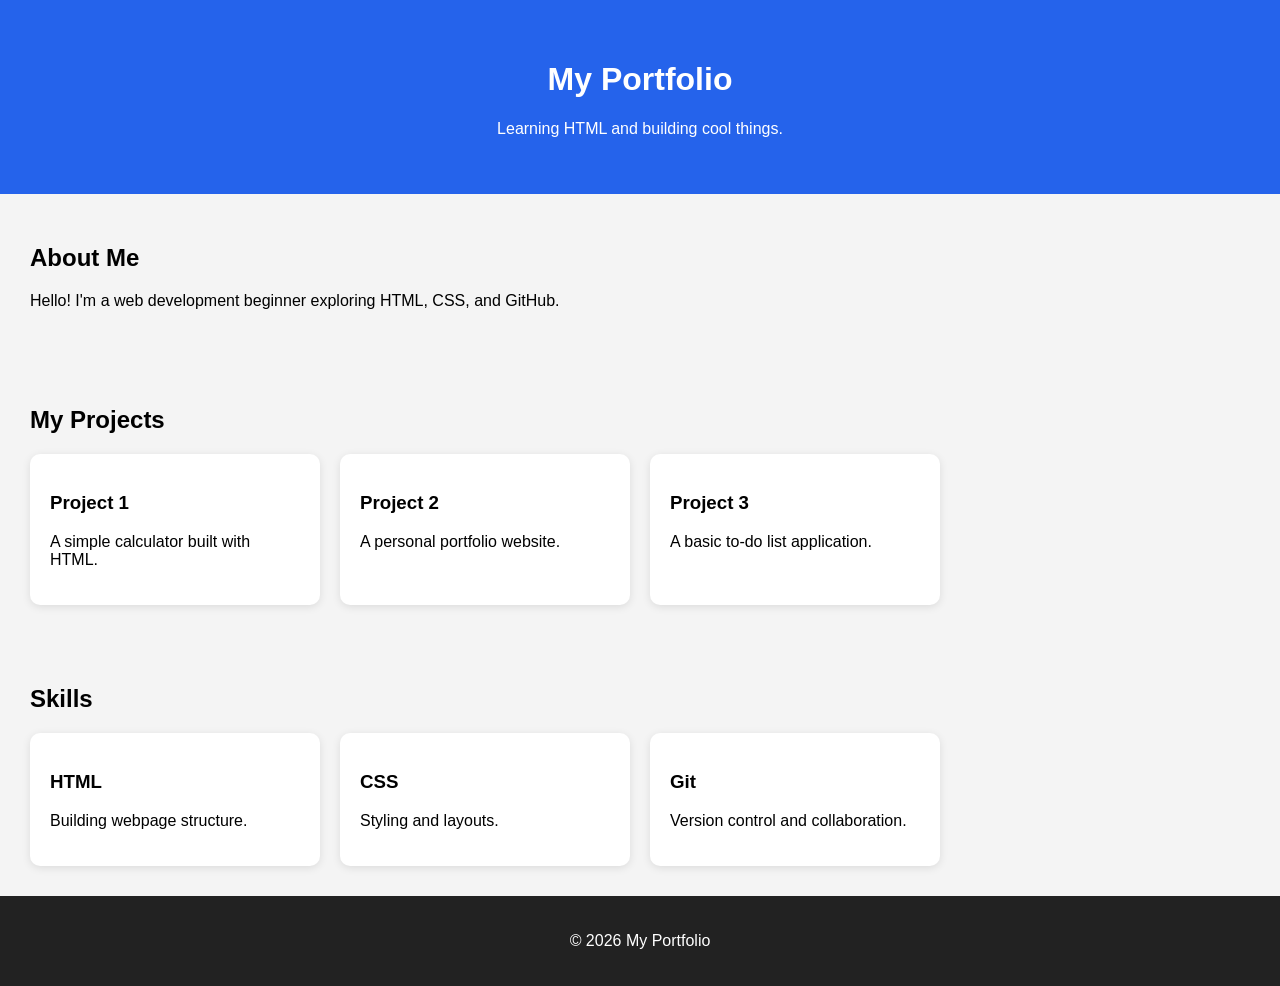
==== website.html @ 2ed555af "modified website.html with additional content" ====
<!DOCTYPE html>
<html lang="en">
<head>
    <meta charset="UTF-8">
    <meta name="viewport" content="width=device-width, initial-scale=1.0">
    <title>Simple Portfolio</title>

    <style>
        body {
            font-family: Arial, sans-serif;
            margin: 0;
            background-color: #f4f4f4;
        }

        header {
            background-color: #2563eb;
            color: white;
            text-align: center;
            padding: 40px 20px;
        }

        section {
            padding: 30px;
        }

        .cards {
            display: flex;
            gap: 20px;
            flex-wrap: wrap;
        }

        .card {
            background: white;
            padding: 20px;
            width: 250px;
            border-radius: 10px;
            box-shadow: 0 2px 8px rgba(0,0,0,0.1);
        }

        footer {
            text-align: center;
            padding: 20px;
            background: #222;
            color: white;
        }
    </style>
</head>
<body>

    <header>
        <h1>My Portfolio</h1>
        <p>Learning HTML and building cool things.</p>
    </header>

    <section>
        <h2>About Me</h2>
        <p>
            Hello! I'm a web development beginner exploring HTML, CSS,
            and GitHub.
        </p>
    </section>

    <section>
        <h2>My Projects</h2>

        <div class="cards">
            <div class="card">
                <h3>Project 1</h3>
                <p>A simple calculator built with HTML.</p>
            </div>

            <div class="card">
                <h3>Project 2</h3>
                <p>A personal portfolio website.</p>
            </div>

            <div class="card">
                <h3>Project 3</h3>
                <p>A basic to-do list application.</p>
            </div>
        </div>
    </section>

    <section>
        <h2>Skills</h2>

        <div class="cards">
            <div class="card">
                <h3>HTML</h3>
                <p>Building webpage structure.</p>
            </div>

            <div class="card">
                <h3>CSS</h3>
                <p>Styling and layouts.</p>
            </div>

            <div class="card">
                <h3>Git</h3>
                <p>Version control and collaboration.</p>
            </div>
        </div>
    </section>

    <footer>
        <p>© 2026 My Portfolio</p>
    </footer>

</body>
</html>
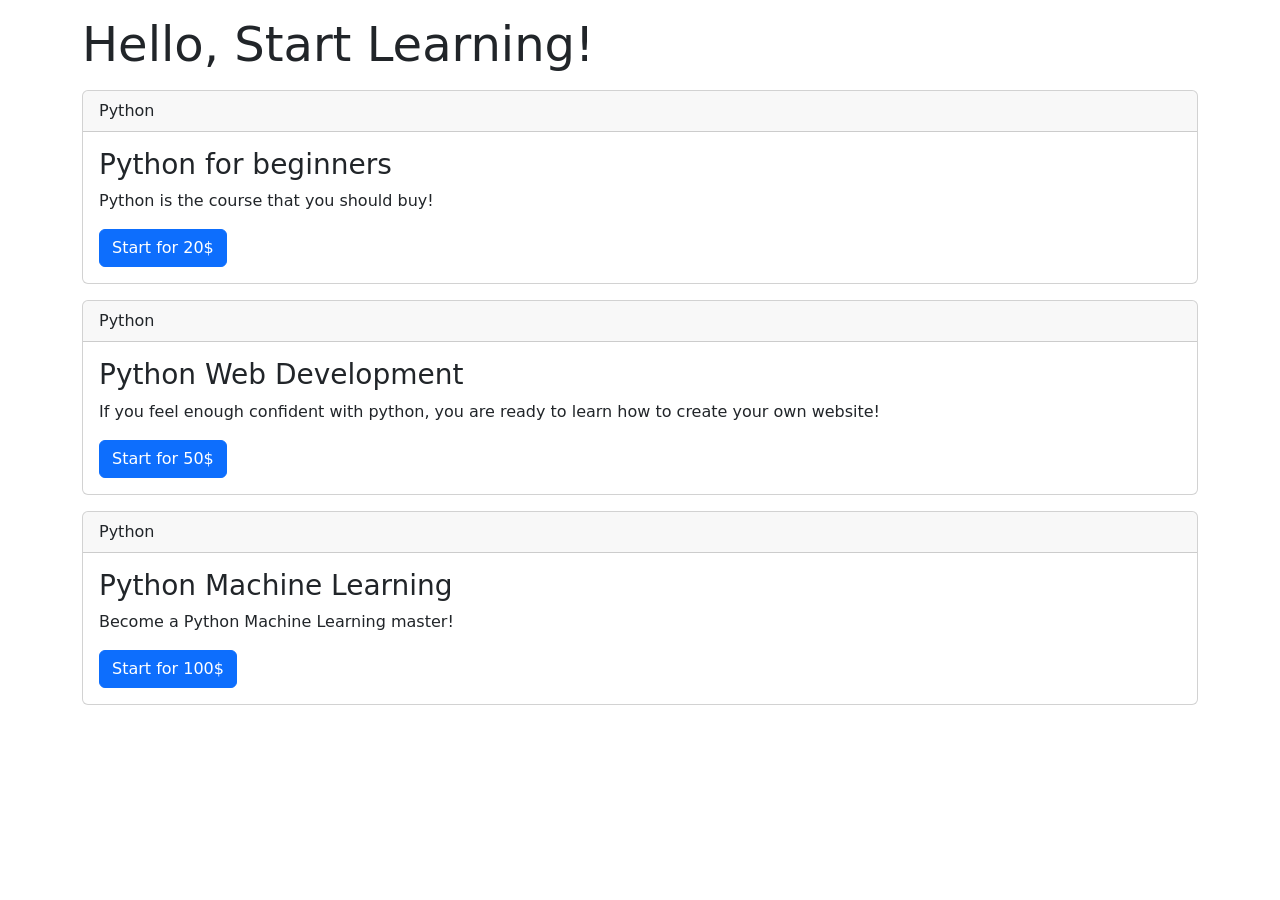
==== commit 4bb690ad: "updated html with the exact code from YT" ====
--- a/website.html
+++ b/website.html
@@ -3,108 +3,77 @@
 <head>
     <meta charset="UTF-8">
     <meta name="viewport" content="width=device-width, initial-scale=1.0">
-    <title>Simple Portfolio</title>
 
-    <style>
-        body {
-            font-family: Arial, sans-serif;
-            margin: 0;
-            background-color: #f4f4f4;
-        }
+    <title>Learning Courses</title>
 
-        header {
-            background-color: #2563eb;
-            color: white;
-            text-align: center;
-            padding: 40px 20px;
-        }
-
-        section {
-            padding: 30px;
-        }
-
-        .cards {
-            display: flex;
-            gap: 20px;
-            flex-wrap: wrap;
-        }
-
-        .card {
-            background: white;
-            padding: 20px;
-            width: 250px;
-            border-radius: 10px;
-            box-shadow: 0 2px 8px rgba(0,0,0,0.1);
-        }
-
-        footer {
-            text-align: center;
-            padding: 20px;
-            background: #222;
-            color: white;
-        }
-    </style>
+    <link href="https://cdn.jsdelivr.net/npm/bootstrap@5.3.8/dist/css/bootstrap.min.css" rel="stylesheet">
 </head>
 <body>
 
-    <header>
-        <h1>My Portfolio</h1>
-        <p>Learning HTML and building cool things.</p>
-    </header>
+<div class="container mt-3">
 
-    <section>
-        <h2>About Me</h2>
-        <p>
-            Hello! I'm a web development beginner exploring HTML, CSS,
-            and GitHub.
-        </p>
-    </section>
+    <h1 class="display-5 mb-3">Hello, Start Learning!</h1>
 
-    <section>
-        <h2>My Projects</h2>
+    <div class="card mb-3">
+        <div class="card-header">
+            Python
+        </div>
 
-        <div class="cards">
-            <div class="card">
-                <h3>Project 1</h3>
-                <p>A simple calculator built with HTML.</p>
-            </div>
+        <div class="card-body">
+            <h3 class="card-title">Python for beginners</h3>
 
-            <div class="card">
-                <h3>Project 2</h3>
-                <p>A personal portfolio website.</p>
-            </div>
+            <p class="card-text">
+                Python is the course that you should buy!
+            </p>
 
-            <div class="card">
-                <h3>Project 3</h3>
-                <p>A basic to-do list application.</p>
-            </div>
+            <a href="#" class="btn btn-primary">
+                Start for 20$
+            </a>
         </div>
-    </section>
+    </div>
 
-    <section>
-        <h2>Skills</h2>
+    <div class="card mb-3">
+        <div class="card-header">
+            Python
+        </div>
 
-        <div class="cards">
-            <div class="card">
-                <h3>HTML</h3>
-                <p>Building webpage structure.</p>
-            </div>
+        <div class="card-body">
+            <h3 class="card-title">
+                Python Web Development
+            </h3>
 
-            <div class="card">
-                <h3>CSS</h3>
-                <p>Styling and layouts.</p>
-            </div>
+            <p class="card-text">
+                If you feel enough confident with python, you are ready
+                to learn how to create your own website!
+            </p>
 
-            <div class="card">
-                <h3>Git</h3>
-                <p>Version control and collaboration.</p>
-            </div>
+            <a href="#" class="btn btn-primary">
+                Start for 50$
+            </a>
         </div>
-    </section>
+    </div>
 
-    <footer>
-        <p>© 2026 My Portfolio</p>
-    </footer>
+    <div class="card">
+        <div class="card-header">
+            Python
+        </div>
+
+        <div class="card-body">
+            <h3 class="card-title">
+                Python Machine Learning
+            </h3>
+
+            <p class="card-text">
+                Become a Python Machine Learning master!
+            </p>
+
+            <a href="#" class="btn btn-primary">
+                Start for 100$
+            </a>
+        </div>
+    </div>
+
+</div>
 
 </body>
 </html>
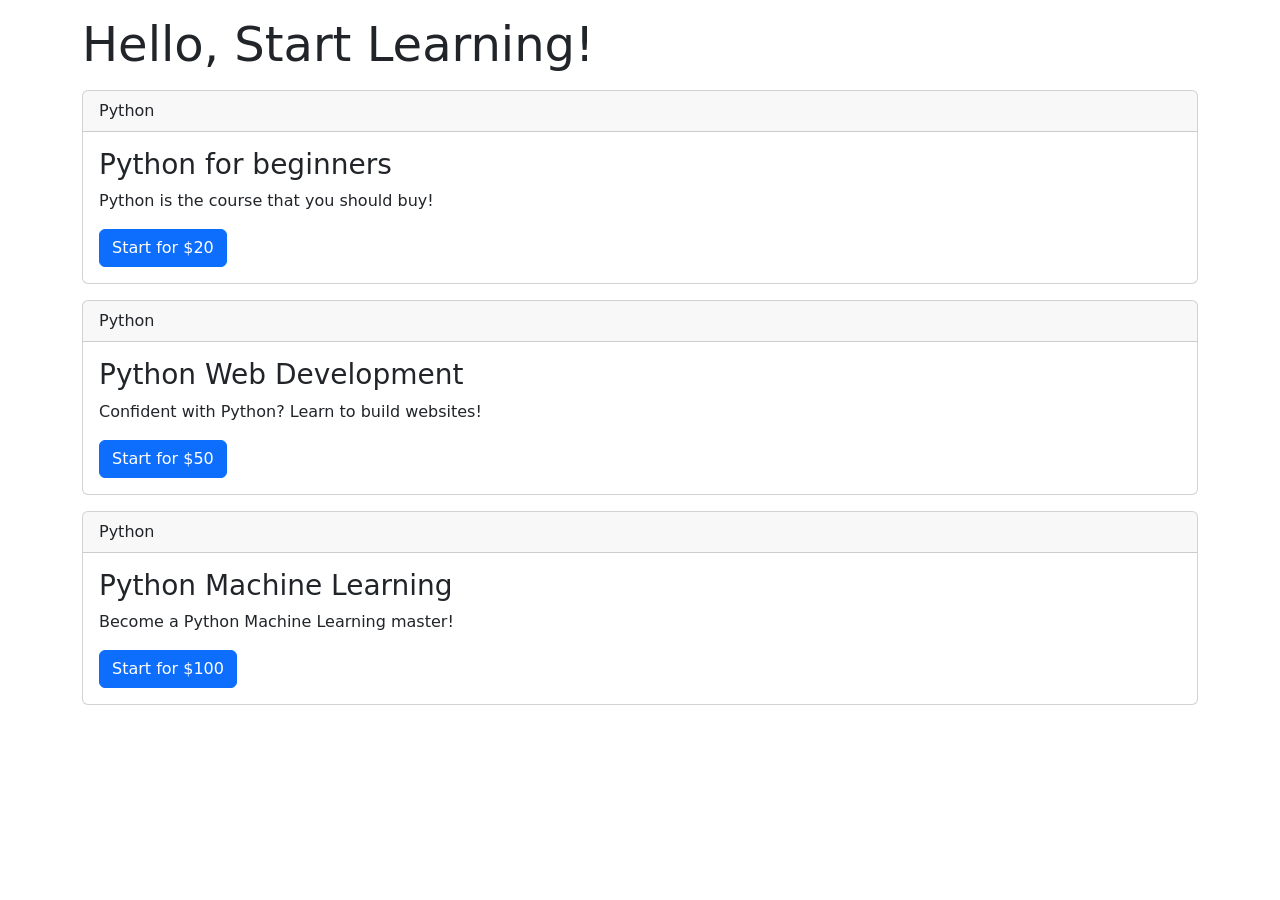
==== commit 12c2511d: "modified the html into less no.of lines" ====
--- a/website.html
+++ b/website.html
@@ -1,79 +1,44 @@
 <!DOCTYPE html>
 <html lang="en">
 <head>
-    <meta charset="UTF-8">
-    <meta name="viewport" content="width=device-width, initial-scale=1.0">
-
-    <title>Learning Courses</title>
-
-    <link href="https://cdn.jsdelivr.net/npm/bootstrap@5.3.8/dist/css/bootstrap.min.css" rel="stylesheet">
+  <meta charset="UTF-8">
+  <meta name="viewport" content="width=device-width, initial-scale=1.0">
+  <title>Learning Courses</title>
+  <link href="https://cdn.jsdelivr.net/npm/bootstrap@5.3.8/dist/css/bootstrap.min.css" rel="stylesheet">
 </head>
 <body>
+<div class="container mt-3">
+  <h1 class="display-5 mb-3">Hello, Start Learning!</h1>
 
-<div class="container mt-3">
+  <!-- Course Card -->
+  <div class="card mb-3">
+    <div class="card-header">Python</div>
+    <div class="card-body">
+      <h3 class="card-title">Python for beginners</h3>
+      <p class="card-text">Python is the course that you should buy!</p>
+      <a href="#" class="btn btn-primary">Start for $20</a>
+    </div>
+  </div>
 
-    <h1 class="display-5 mb-3">Hello, Start Learning!</h1>
+  <!-- Course Card -->
+  <div class="card mb-3">
+    <div class="card-header">Python</div>
+    <div class="card-body">
+      <h3 class="card-title">Python Web Development</h3>
+      <p class="card-text">Confident with Python? Learn to build websites!</p>
+      <a href="#" class="btn btn-primary">Start for $50</a>
+    </div>
+  </div>
 
-    <div class="card mb-3">
-        <div class="card-header">
-            Python
-        </div>
-
-        <div class="card-body">
-            <h3 class="card-title">Python for beginners</h3>
-
-            <p class="card-text">
-                Python is the course that you should buy!
-            </p>
-
-            <a href="#" class="btn btn-primary">
-                Start for 20$
-            </a>
-        </div>
+  <!-- Course Card -->
+  <div class="card">
+    <div class="card-header">Python</div>
+    <div class="card-body">
+      <h3 class="card-title">Python Machine Learning</h3>
+      <p class="card-text">Become a Python Machine Learning master!</p>
+      <a href="#" class="btn btn-primary">Start for $100</a>
     </div>
-
-    <div class="card mb-3">
-        <div class="card-header">
-            Python
-        </div>
-
-        <div class="card-body">
-            <h3 class="card-title">
-                Python Web Development
-            </h3>
-
-            <p class="card-text">
-                If you feel enough confident with python, you are ready
-                to learn how to create your own website!
-            </p>
-
-            <a href="#" class="btn btn-primary">
-                Start for 50$
-            </a>
-        </div>
-    </div>
-
-    <div class="card">
-        <div class="card-header">
-            Python
-        </div>
-
-        <div class="card-body">
-            <h3 class="card-title">
-                Python Machine Learning
-            </h3>
-
-            <p class="card-text">
-                Become a Python Machine Learning master!
-            </p>
-
-            <a href="#" class="btn btn-primary">
-                Start for 100$
-            </a>
-        </div>
-    </div>
-
+  </div>
 </div>
-
 </body>
-</html>+</html>
